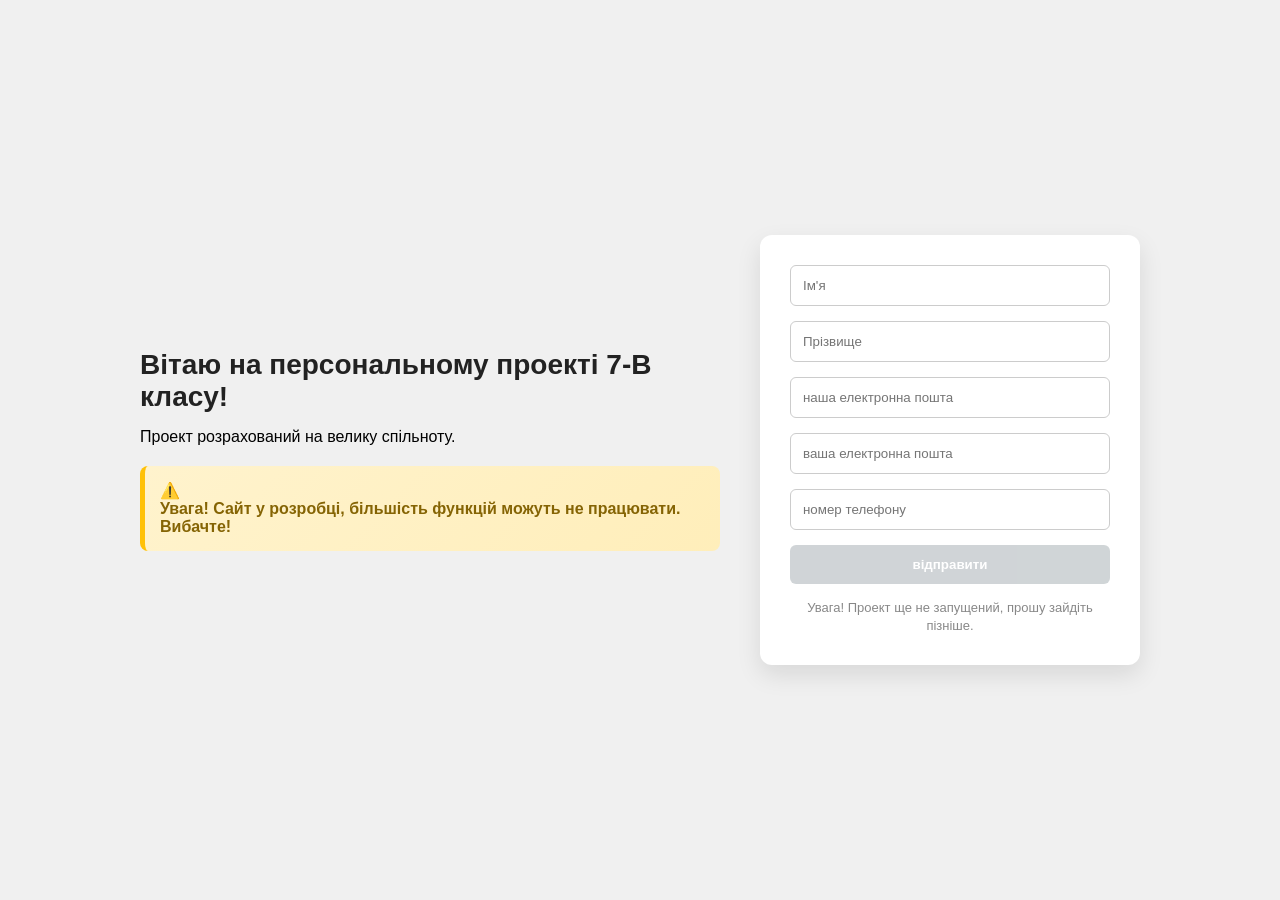
==== login.html @ 8445025d "Add files via upload" ====
<!DOCTYPE html>
<html lang="uk">

<head>
    <meta charset="UTF-8">
    <meta name="viewport" content="width=device-width, initial-scale=1.0">
    <title>Вхід</title>
    <link rel="stylesheet" href="login.css">
</head>

<body>
    <div class="container">
        <div class="header-text">
            <h1>Вітаю на персональному проекті 7-В класу!</h1>
            <p>Проект розрахований на велику спільноту.</p>
            <div class="warning-box">
                <span>⚠️</span>
                <p>Увага! Сайт у розробці, більшість функцій можуть не працювати. Вибачте!</p>
            </div>
        </div>

        <div class="content">
            <form>
                <input type="text" placeholder="Ім'я">
                <input type="text" placeholder="Прізвище">
                <input type="text" placeholder="наша електронна пошта">
                <input type="email" placeholder="ваша електронна пошта">
                <input type="tel" placeholder="номер телефону">

                <button type="submit" disabled class="disabled-btn">відправити</button>
            </form>
            <div class="warning-text">
                <p>Увага! Проект ще не запущений, прошу зайдіть пізніше.</p>
            </div>
        </div>
    </div>
</body>

</html>
---- login.css ----
/* Базові налаштування для всього сайту */
* {
    margin: 0;
    padding: 0;
    box-sizing: border-box;
}

/* Анімація появи всієї сторінки при завантаженні */
@keyframes fadeInUp {
    from {
        opacity: 0;
        transform: translateY(20px);
    }
    to {
        opacity: 1;
        transform: translateY(0);
    }
}

/* Анімація пульсації для блоку попередження */
@keyframes pulse {
    0% { transform: scale(1); box-shadow: 0 0 0 0 rgba(255, 193, 7, 0.4); }
    70% { transform: scale(1.02); box-shadow: 0 0 10px 5px rgba(255, 193, 7, 0); }
    100% { transform: scale(1); box-shadow: 0 0 0 0 rgba(255, 193, 7, 0); }
}

body {
    font-family: 'Segoe UI', Arial, sans-serif;
    background-color: #f0f0f0;
    display: flex;
    justify-content: center;
    align-items: center;
    min-height: 100vh;
    padding: 20px;
}

/* Контейнер, що об'єднує текст та форму */
.container {
    display: flex;
    flex-wrap: wrap;
    gap: 40px;
    max-width: 1000px;
    align-items: center;
    animation: fadeInUp 0.8s ease-out forwards; /* Плавна поява */
}

/* Текстовий блок зліва */
.header-text {
    flex: 1;
    min-width: 300px;
}

.header-text h1 {
    font-size: 28px;
    margin-bottom: 15px;
    color: #222;
}

/* Крутий анімований warning-box */
.warning-box {
    background: linear-gradient(135deg, #fff3cd 0%, #ffeeba 100%);
    border-left: 5px solid #ffc107;
    padding: 15px;
    border-radius: 8px;
    margin-top: 20px;
    font-weight: bold;
    color: #856404;
    animation: pulse 2s infinite; /* Постійно пульсує */
}

/* Біла картка з формою */
.content {
    background-color: #fff;
    padding: 30px;
    border-radius: 12px;
    box-shadow: 0 10px 25px rgba(0, 0, 0, 0.1);
    width: 380px;
}

form {
    display: flex;
    flex-direction: column;
}

/* Стилі для полів вводу */
input {
    margin-bottom: 15px;
    padding: 12px;
    border: 1px solid #ccc;
    border-radius: 6px;
    transition: all 0.3s ease; /* Плавна реакція на клік */
}

input:focus {
    border-color: #007BFF;
    box-shadow: 0 0 8px rgba(0, 123, 255, 0.2);
    transform: translateY(-2px); /* Легке підняття при наборі тексту */
    outline: none;
}

/* Кнопка */
button {
    padding: 12px;
    background-color: #007BFF;
    color: #fff;
    border: none;
    border-radius: 6px;
    font-weight: bold;
    cursor: pointer;
    transition: background 0.3s, transform 0.2s;
}

/* Ефект при наведенні на активну кнопку */
button:hover:not(:disabled) {
    background-color: #0056b3;
}

/* Ефект натискання */
button:active:not(:disabled) {
    transform: scale(0.96);
}

/* Стиль для ВИМКНЕНОЇ кнопки */
button:disabled {
    background-color: #bdc3c7;
    cursor: not-allowed;
    opacity: 0.7;
}

/* Текст під кнопкою всередині форми */
.warning-text {
    margin-top: 15px;
    font-size: 13px;
    color: #888;
    text-align: center;
    line-height: 1.4;
}
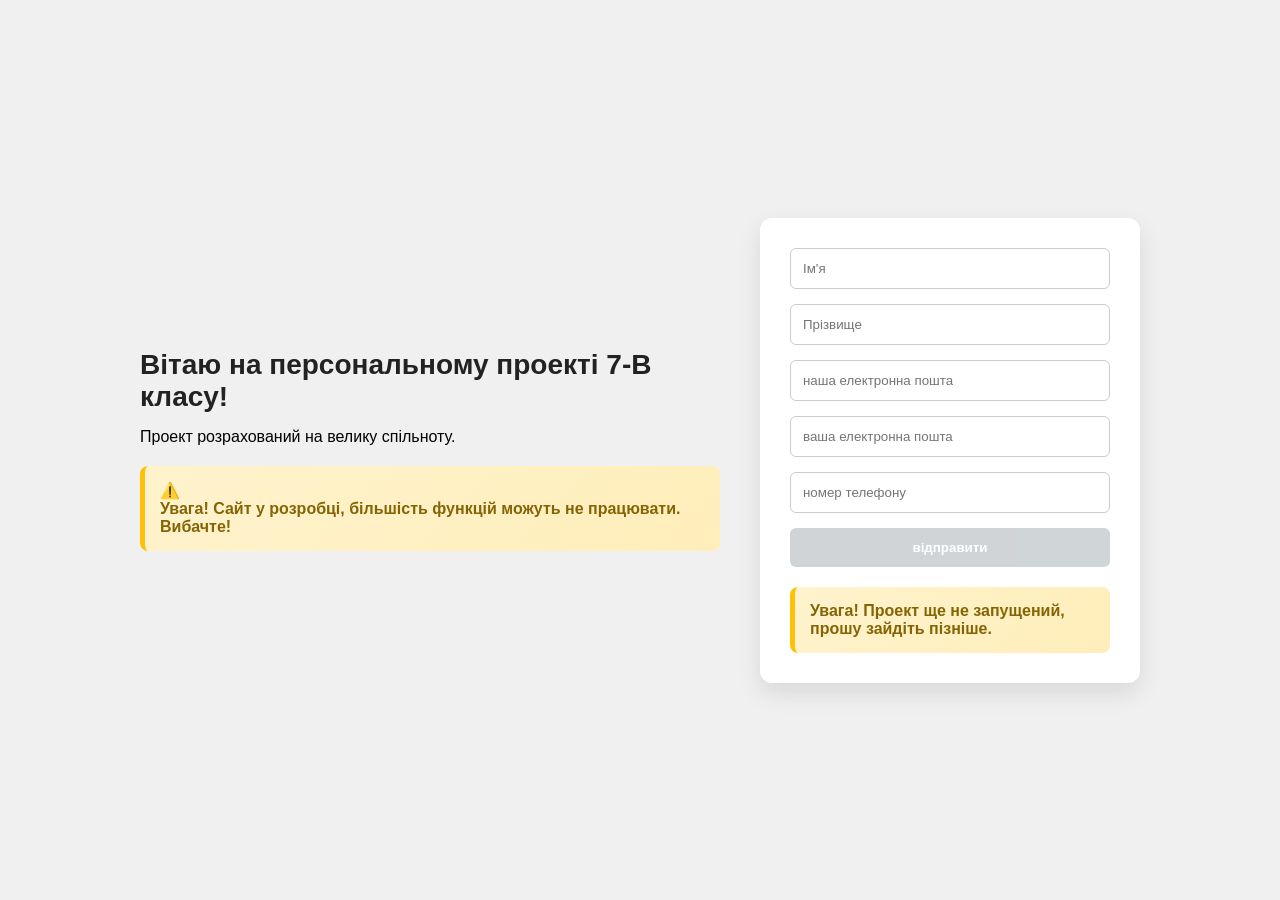
==== commit 917392c8: "Update login.html" ====
--- a/login.html
+++ b/login.html
@@ -29,11 +29,12 @@
 
                 <button type="submit" disabled class="disabled-btn">відправити</button>
             </form>
-            <div class="warning-text">
+            <div class="warning-box">
                 <p>Увага! Проект ще не запущений, прошу зайдіть пізніше.</p>
             </div>
         </div>
     </div>
 </body>
 
-</html>+
+</html>
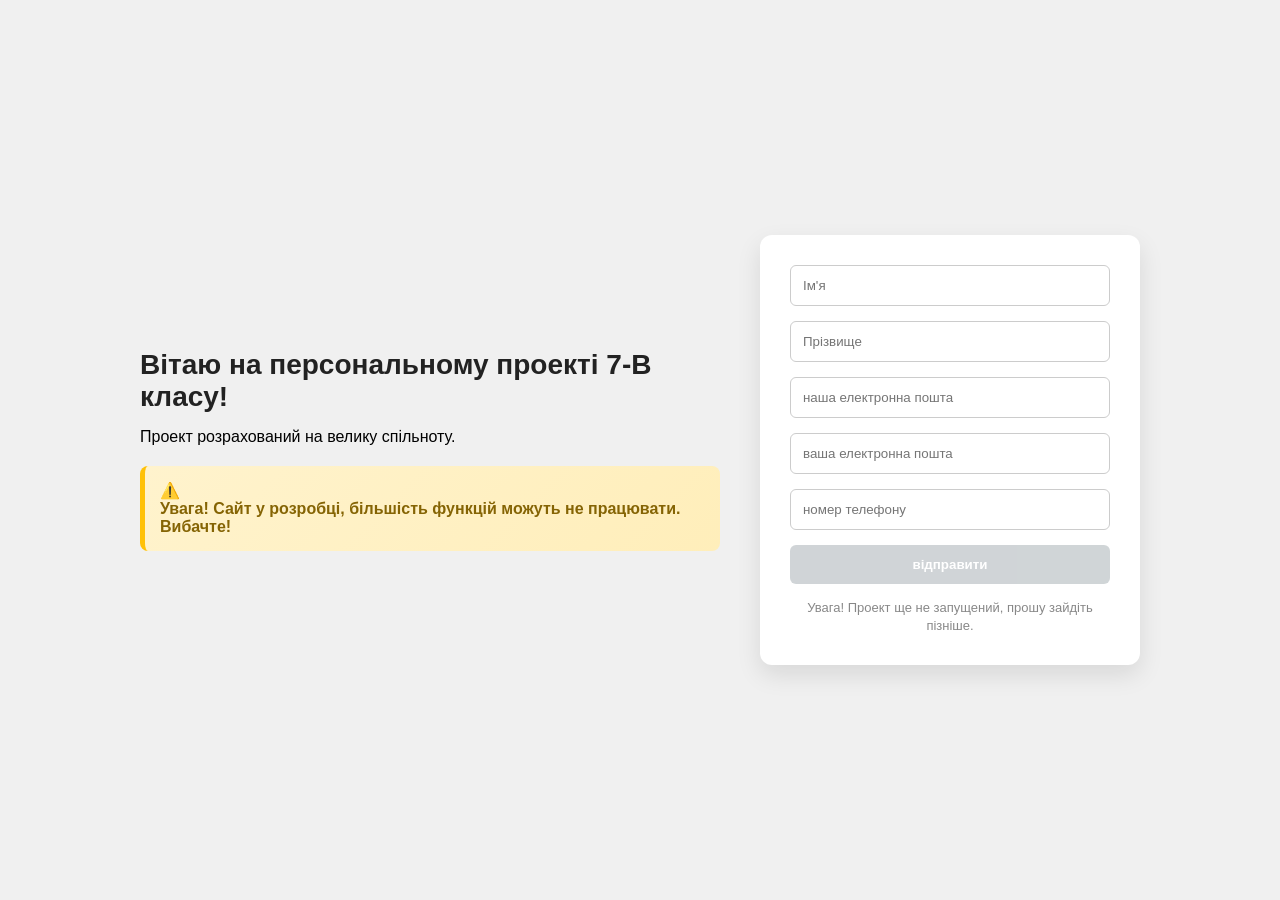
==== commit e8202541: "Fix HTML structure and update warning box class Updated warning box class name and ensured proper HT" ====
--- a/login.html
+++ b/login.html
@@ -29,7 +29,7 @@
 
                 <button type="submit" disabled class="disabled-btn">відправити</button>
             </form>
-            <div class="warning-box">
+            <div class="warning-text">
                 <p>Увага! Проект ще не запущений, прошу зайдіть пізніше.</p>
             </div>
         </div>
@@ -38,3 +38,4 @@
 
 
 </html>
+
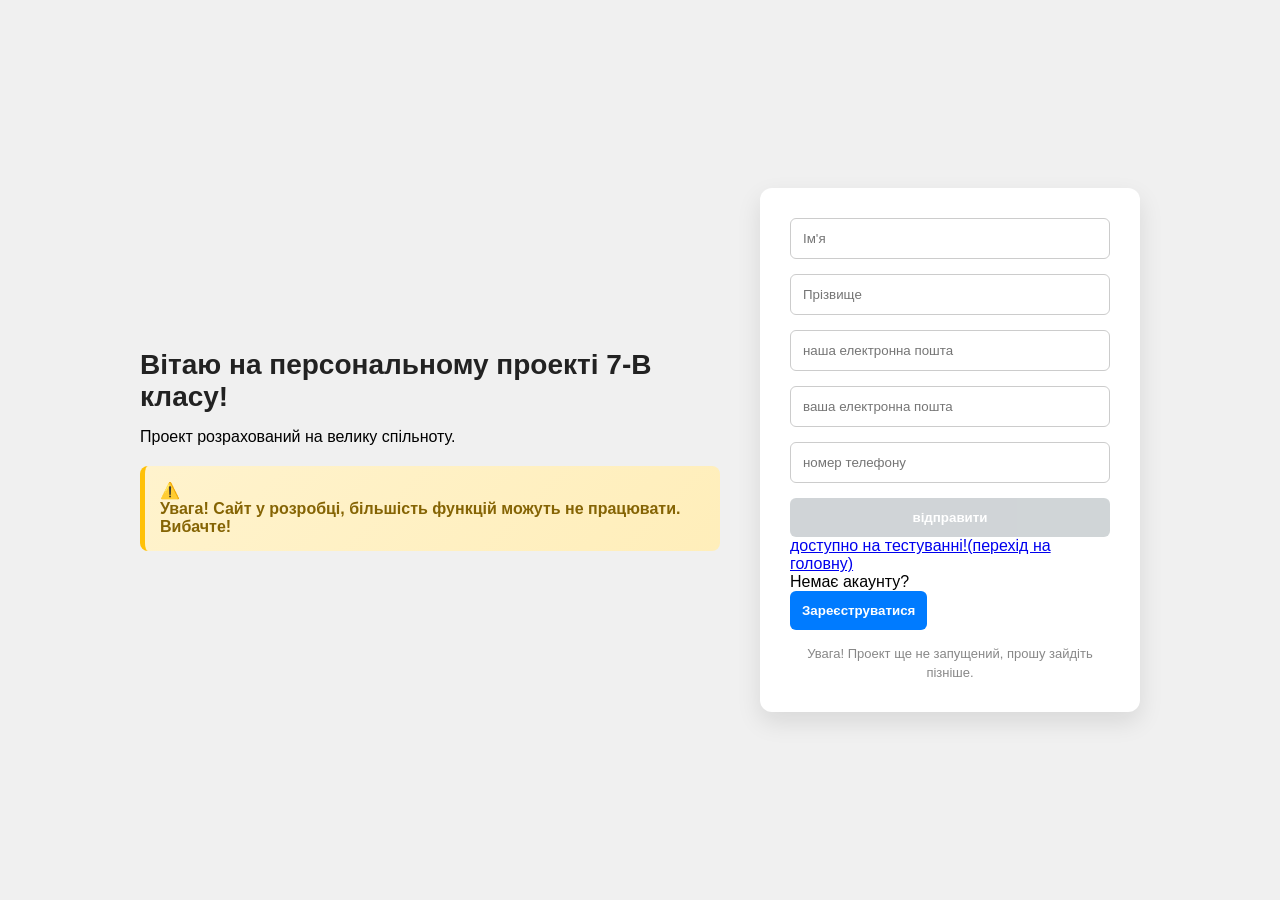
==== commit b39d04a1: "Update login.html" ====
--- a/login.html
+++ b/login.html
@@ -29,6 +29,18 @@
 
                 <button type="submit" disabled class="disabled-btn">відправити</button>
             </form>
+
+            <div>
+                <a href="index.html">доступно на тестуванні!(перехід на головну)</a>
+            </div>
+
+            <div class="register-link">
+                <p>Немає акаунту?</p>
+                <button class="secondary-btn" onclick="window.location.href='registration.html'">
+                    Зареєструватися
+                </button>
+            </div>
+
             <div class="warning-text">
                 <p>Увага! Проект ще не запущений, прошу зайдіть пізніше.</p>
             </div>
@@ -36,6 +48,4 @@
     </div>
 </body>
 
-
 </html>
-
